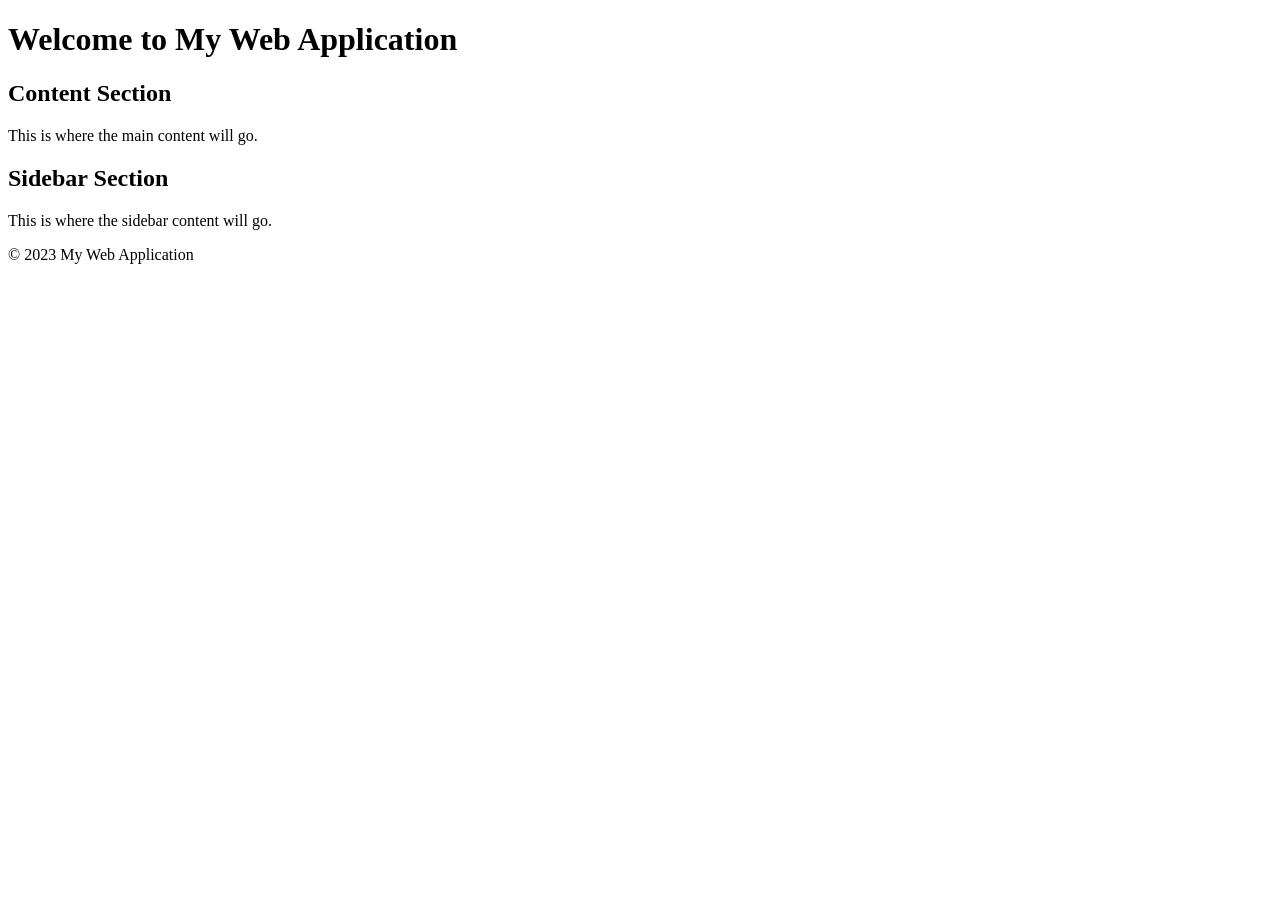
==== target/classes/static/index.html @ 8f573676 "Spring boot + h2 adatbazis" ====
<!DOCTYPE html>
<html lang="en">
<head>
    <meta charset="UTF-8">
    <meta name="viewport" content="width=device-width, initial-scale=1.0">
    <title>My Web Application</title>
    <link rel="stylesheet" href="styles.css">


<body>
    <header>
        <h1>Welcome to My Web Application</h1>
    </header>
    <main>
        <section id="content">
            <h2>Content Section</h2>
            <p>This is where the main content will go.</p>
        </section>
        <section id="sidebar">
            <h2>Sidebar Section</h2>
            <p>This is where the sidebar content will go.</p>
        </section>
    </main>
    <footer>
        <p>&copy; 2023 My Web Application</p>
    </footer>

</html>
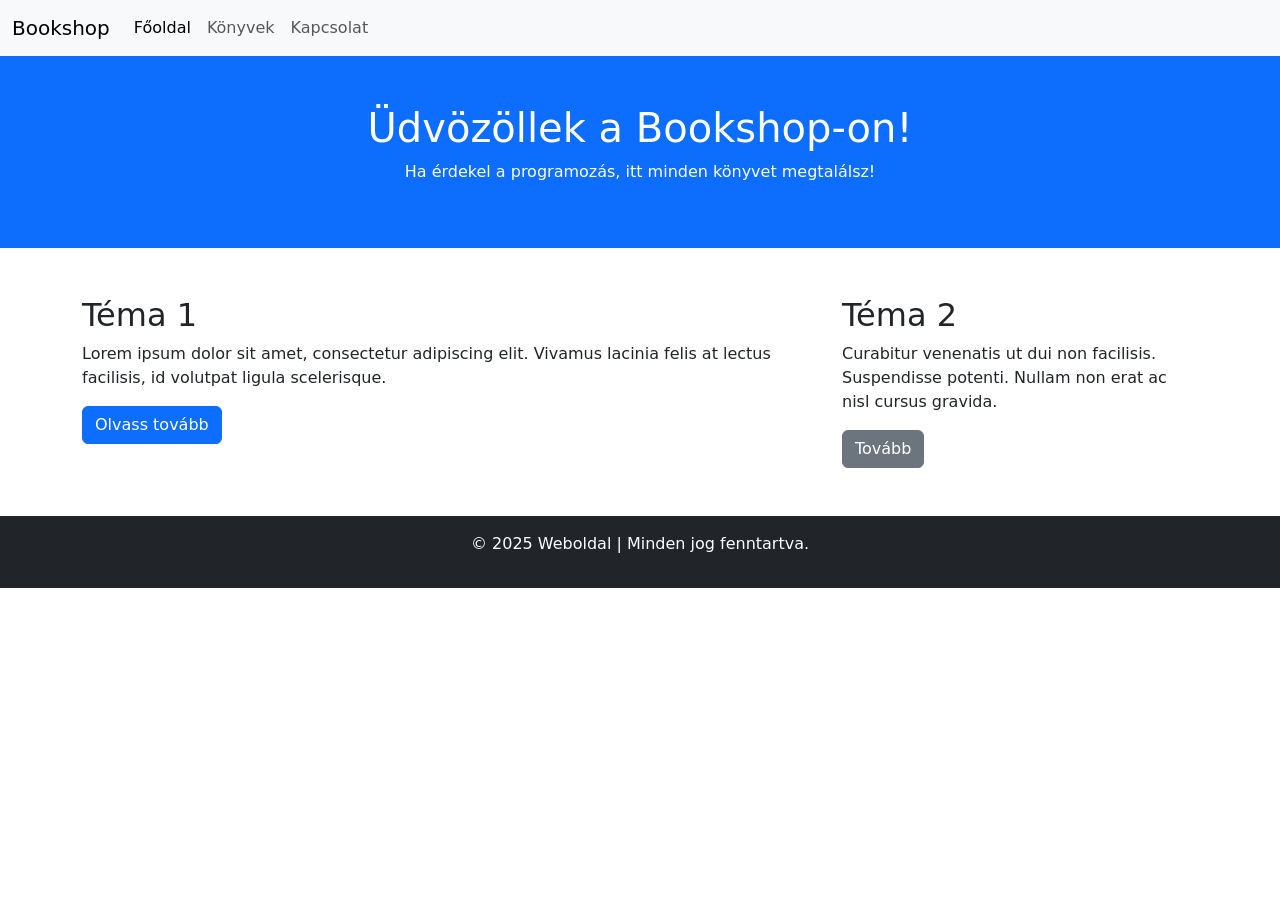
==== commit a1e3bcae: "rest api-ból model-re váltás" ====
--- a/target/classes/static/index.html
+++ b/target/classes/static/index.html
@@ -1,28 +1,66 @@
 <!DOCTYPE html>
-<html lang="en">
+<html lang="hu">
 <head>
     <meta charset="UTF-8">
     <meta name="viewport" content="width=device-width, initial-scale=1.0">
-    <title>My Web Application</title>
-    <link rel="stylesheet" href="styles.css">
+    <title>Egyszerű Weboldal</title>
+    <!-- Bootstrap CSS -->
+    <link href="https://cdn.jsdelivr.net/npm/bootstrap@5.1.3/dist/css/bootstrap.min.css" rel="stylesheet">
+</head>
+<body>
 
+    <!-- Navigációs Menü -->
+    <nav class="navbar navbar-expand-lg navbar-light bg-light">
+        <div class="container-fluid">
+            <a class="navbar-brand" href="#">Bookshop</a>
+            <button class="navbar-toggler" type="button" data-bs-toggle="collapse" data-bs-target="#navbarNav" aria-controls="navbarNav" aria-expanded="false" aria-label="Toggle navigation">
+                <span class="navbar-toggler-icon"></span>
+            </button>
+            <div class="collapse navbar-collapse" id="navbarNav">
+                <ul class="navbar-nav">
+                    <li class="nav-item">
+                        <a class="nav-link active" href="#">Főoldal</a>
+                    </li>
+                    <li class="nav-item">
+                        <a class="nav-link" href="#">Könyvek</a>
+                    </li>
+                    <li class="nav-item">
+                        <a class="nav-link" href="#">Kapcsolat</a>
+                    </li>
+                </ul>
+            </div>
+        </div>
+    </nav>
 
-<body>
-    <header>
-        <h1>Welcome to My Web Application</h1>
+    <!-- Fejléc -->
+    <header class="bg-primary text-white text-center py-5">
+        <h1>Üdvözöllek a Bookshop-on!</h1>
+        <p>Ha érdekel a programozás, itt minden könyvet megtalálsz!</p>
     </header>
-    <main>
-        <section id="content">
-            <h2>Content Section</h2>
-            <p>This is where the main content will go.</p>
-        </section>
-        <section id="sidebar">
-            <h2>Sidebar Section</h2>
-            <p>This is where the sidebar content will go.</p>
-        </section>
-    </main>
-    <footer>
-        <p>&copy; 2023 My Web Application</p>
+
+    <!-- Tartalom -->
+    <div class="container my-5">
+        <div class="row">
+            <div class="col-lg-8">
+                <h2>Téma 1</h2>
+                <p>Lorem ipsum dolor sit amet, consectetur adipiscing elit. Vivamus lacinia felis at lectus facilisis, id volutpat ligula scelerisque.</p>
+                <button class="btn btn-primary">Olvass tovább</button>
+            </div>
+            <div class="col-lg-4">
+                <h2>Téma 2</h2>
+                <p>Curabitur venenatis ut dui non facilisis. Suspendisse potenti. Nullam non erat ac nisl cursus gravida.</p>
+                <button class="btn btn-secondary">Tovább</button>
+            </div>
+        </div>
+    </div>
+
+    <!-- Lábléc -->
+    <footer class="bg-dark text-white text-center py-3">
+        <p>&copy; 2025 Weboldal | Minden jog fenntartva.</p>
     </footer>
 
-</html>+    <!-- Bootstrap JS és Popper.js -->
+    <script src="https://cdn.jsdelivr.net/npm/@popperjs/core@2.11.6/dist/umd/popper.min.js"></script>
+    <script src="https://cdn.jsdelivr.net/npm/bootstrap@5.1.3/dist/js/bootstrap.min.js"></script>
+</body>
+</html>
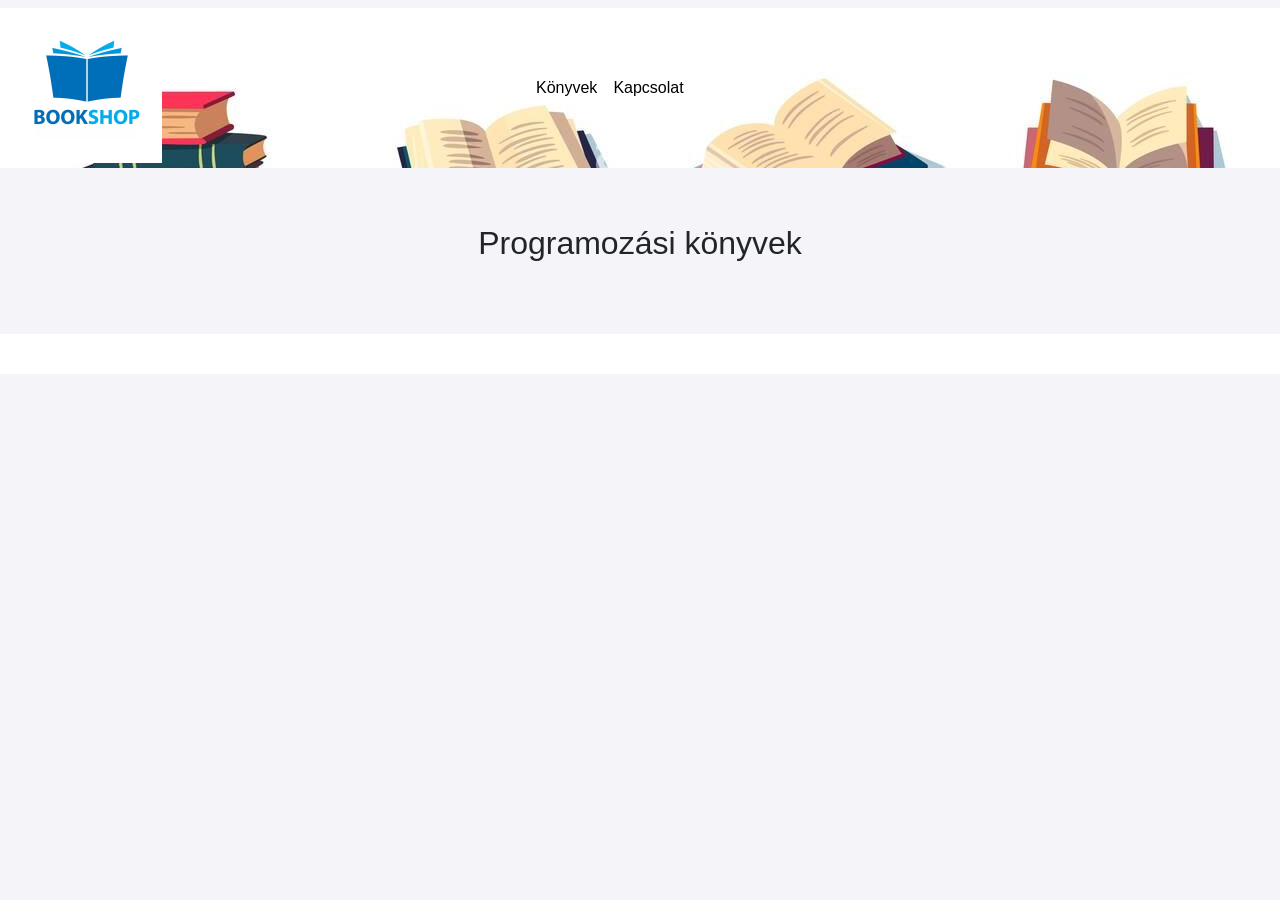
==== commit a119505b: "weboldalak hozzáadása + css" ====
--- a/target/classes/static/index.html
+++ b/target/classes/static/index.html
@@ -3,64 +3,81 @@
 <head>
     <meta charset="UTF-8">
     <meta name="viewport" content="width=device-width, initial-scale=1.0">
-    <title>Egyszerű Weboldal</title>
+    <title>Bookshop</title>
     <!-- Bootstrap CSS -->
     <link href="https://cdn.jsdelivr.net/npm/bootstrap@5.1.3/dist/css/bootstrap.min.css" rel="stylesheet">
+    <link rel="stylesheet" href="css/index.css">
+   
 </head>
 <body>
 
     <!-- Navigációs Menü -->
-    <nav class="navbar navbar-expand-lg navbar-light bg-light">
-        <div class="container-fluid">
-            <a class="navbar-brand" href="#">Bookshop</a>
+    <nav class="navbar navbar-expand-lg" navbar-light bg-light">
+        <div class="container-fluid" style="background: url('css/header.jpg');">
+            <a class="navbar-brand" href="#">
+                <img src="css/bookshop.jpg" alt="Bookshop Logo" class="logo" style="width: 150px; height: 150px;">
+            </a>
             <button class="navbar-toggler" type="button" data-bs-toggle="collapse" data-bs-target="#navbarNav" aria-controls="navbarNav" aria-expanded="false" aria-label="Toggle navigation">
                 <span class="navbar-toggler-icon"></span>
             </button>
             <div class="collapse navbar-collapse" id="navbarNav">
                 <ul class="navbar-nav">
                     <li class="nav-item">
-                        <a class="nav-link active" href="#">Főoldal</a>
+                        <a class="nav-link" href="/books">Könyvek</a>
                     </li>
                     <li class="nav-item">
-                        <a class="nav-link" href="#">Könyvek</a>
-                    </li>
-                    <li class="nav-item">
-                        <a class="nav-link" href="#">Kapcsolat</a>
+                        <a class="nav-link" href="/contact">Kapcsolat</a>
                     </li>
                 </ul>
             </div>
         </div>
     </nav>
 
-    <!-- Fejléc -->
-    <header class="bg-primary text-white text-center py-5">
-        <h1>Üdvözöllek a Bookshop-on!</h1>
-        <p>Ha érdekel a programozás, itt minden könyvet megtalálsz!</p>
-    </header>
-
     <!-- Tartalom -->
     <div class="container my-5">
-        <div class="row">
-            <div class="col-lg-8">
-                <h2>Téma 1</h2>
-                <p>Lorem ipsum dolor sit amet, consectetur adipiscing elit. Vivamus lacinia felis at lectus facilisis, id volutpat ligula scelerisque.</p>
-                <button class="btn btn-primary">Olvass tovább</button>
-            </div>
-            <div class="col-lg-4">
-                <h2>Téma 2</h2>
-                <p>Curabitur venenatis ut dui non facilisis. Suspendisse potenti. Nullam non erat ac nisl cursus gravida.</p>
-                <button class="btn btn-secondary">Tovább</button>
-            </div>
+        <h2 class="text-center mb-4">Programozási könyvek</h2>
+        <div class="book-card-container" id="books-list">
+            <!-- Dinamikusan megjelenő könyvek -->
         </div>
     </div>
 
     <!-- Lábléc -->
-    <footer class="bg-dark text-white text-center py-3">
-        <p>&copy; 2025 Weboldal | Minden jog fenntartva.</p>
+    <footer>
+        <div class="container text-center">
+        </div>
     </footer>
 
     <!-- Bootstrap JS és Popper.js -->
     <script src="https://cdn.jsdelivr.net/npm/@popperjs/core@2.11.6/dist/umd/popper.min.js"></script>
     <script src="https://cdn.jsdelivr.net/npm/bootstrap@5.1.3/dist/js/bootstrap.min.js"></script>
+
+    <!-- Script a könyvek listázásához -->
+    <script>
+        // Ez a script arra szolgál, hogy dinamikusan lekérje a könyveket
+        // a backendről és megjelenítse őket a frontend oldalon.
+        window.onload = function() {
+            fetch('/api/books')  // A backend-en keresztül lekéri a könyveket
+                .then(response => response.json())
+                .then(books => {
+                    const booksList = document.getElementById('books-list');
+                    books.forEach(book => {
+                        const bookItem = document.createElement('div');
+                        bookItem.classList.add('card');
+                        bookItem.classList.add('h-100');
+                        bookItem.innerHTML = `
+                            <img src="${book.coverUrl}" class="card-img-top" alt="${book.title}" style="height: 250px; object-fit: cover;">
+                            <div class="card-body">
+                                <h5 class="card-title">${book.title}</h5>
+                                <p class="card-text">${book.description}</p>
+                                <a href="/books/${book.id}" class="btn btn-primary">Tovább</a>
+                            </div>
+                        `;
+                        booksList.appendChild(bookItem);
+                    });
+                })
+                .catch(error => console.error('Hiba történt a könyvek betöltésekor:', error));
+        };
+    </script>
+
 </body>
 </html>
--- a/target/classes/static/css/index.css
+++ b/target/classes/static/css/index.css
@@ -0,0 +1,79 @@
+
+body {
+    font-family: 'Arial', sans-serif;
+    background-color: #f4f4f9;
+}
+
+
+/* Menü középre igazítása */
+.navbar-nav {
+    margin-left: 350px;
+    margin-right: auto;
+}
+
+/* Logó a bal oldalon */
+.navbar-brand {
+    flex: 0 0 auto;
+}
+
+.navbar .navbar-brand, .navbar-nav .nav-link {
+    color: black !important;
+}
+
+.navbar-nav .nav-link.active {
+    color: #ff6f61 !important;
+}
+
+header {
+    background-color: #007bff;
+    color: white;
+    padding: 60px 0;
+}
+
+.card {
+    border: none;
+    border-radius: 10px;
+    box-shadow: 0 4px 8px rgba(0, 0, 0, 0.1);
+    margin-bottom: 30px;
+}
+
+.card-title {
+    font-size: 1.5rem;
+    font-weight: bold;
+    }
+
+.card-text {
+    font-size: 1rem;
+    color: #555;
+}
+
+.btn-primary {
+    background-color: #007bff;
+    border-color: #007bff;
+}
+
+.btn-primary:hover {
+    background-color: #0056b3;
+    border-color: #0056b3;
+}
+
+footer {
+    background-color: white;
+    color: white;
+    padding: 20px 0;
+}
+.footer-links a {
+    color: #ff6f61;
+    text-decoration: none;
+    margin-right: 15px;
+}
+
+.footer-links a:hover {
+    text-decoration: underline;
+}
+
+.book-card-container {
+    display: grid;
+    grid-template-columns: repeat(auto-fill, minmax(250px, 1fr));
+    gap: 20px;
+}
